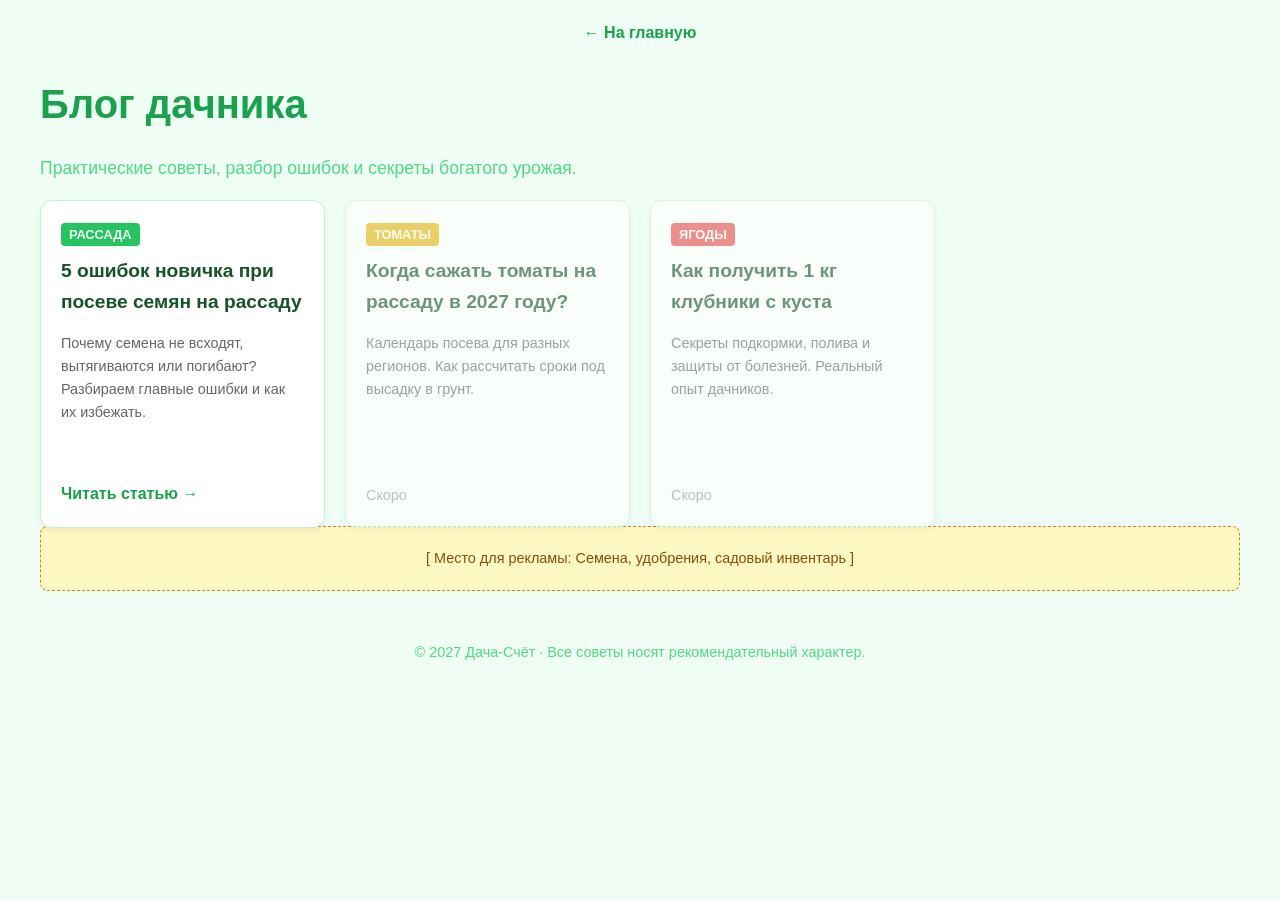
==== blog/index.html @ e96f3281 "Create index.html" ====
<!DOCTYPE html>
<html lang="ru">
<head>
    <meta charset="UTF-8">
    <meta name="viewport" content="width=device-width, initial-scale=1.0">
    <title>Блог дачника — советы, лайфхаки, ошибки — Дача-Счёт</title>
    <meta name="description" content="Полезные статьи для садоводов и огородников. Как избежать ошибок при посеве, когда сажать рассаду, секреты богатого урожая.">
    <link rel="icon" type="image/svg+xml" href="../favicon.svg">
    <link rel="stylesheet" href="../styles.css">
</head>
<body>

<div class="container">
    <header style="margin-bottom: 20px;">
        <a href="../index.html" style="color: var(--color-accent); text-decoration: none; font-weight: bold;">← На главную</a>
    </header>

    <h1> Блог дачника</h1>
    <p class="subtitle">Практические советы, разбор ошибок и секреты богатого урожая.</p>

    <div class="grid-container" id="articlesGrid">
        
        <!-- Статья 1: Ошибки при посеве -->
        <article class="card" style="display:flex; flex-direction:column; justify-content:space-between;">
            <div>
                <span style="background:#22c55e; color:white; padding:4px 8px; border-radius:4px; font-size:0.8rem; font-weight:bold;">РАССАДА</span>
                <h3 class="card-title" style="margin-top:10px;">5 ошибок новичка при посеве семян на рассаду</h3>
                <p class="card-desc">Почему семена не всходят, вытягиваются или погибают? Разбираем главные ошибки и как их избежать.</p>
            </div>
            <a href="seeds-mistakes.html" style="color:var(--color-accent); font-weight:bold; text-decoration:none;">Читать статью →</a>
        </article>

        <!-- Статья 2: Когда сажать томаты -->
        <article class="card" style="display:flex; flex-direction:column; justify-content:space-between; opacity: 0.6;">
            <div>
                <span style="background:#eab308; color:white; padding:4px 8px; border-radius:4px; font-size:0.8rem; font-weight:bold;">ТОМАТЫ</span>
                <h3 class="card-title" style="margin-top:10px;">Когда сажать томаты на рассаду в 2027 году?</h3>
                <p class="card-desc">Календарь посева для разных регионов. Как рассчитать сроки под высадку в грунт.</p>
            </div>
            <span style="color:#999; font-size:0.9rem;">Скоро</span>
        </article>

        <!-- Статья 3: Секреты клубники -->
        <article class="card" style="display:flex; flex-direction:column; justify-content:space-between; opacity: 0.6;">
            <div>
                <span style="background:#ef4444; color:white; padding:4px 8px; border-radius:4px; font-size:0.8rem; font-weight:bold;">ЯГОДЫ</span>
                <h3 class="card-title" style="margin-top:10px;">Как получить 1 кг клубники с куста</h3>
                <p class="card-desc">Секреты подкормки, полива и защиты от болезней. Реальный опыт дачников.</p>
            </div>
            <span style="color:#999; font-size:0.9rem;">Скоро</span>
        </article>

    </div>

    <div class="ad-banner">[ Место для рекламы: Семена, удобрения, садовый инвентарь ]</div>

    <footer style="text-align: center; margin-top: 50px; color: var(--color-text-muted); font-size: 0.9rem;">
        © 2027 Дача-Счёт · Все советы носят рекомендательный характер.
    </footer>
</div>

</body>
</html>
---- styles.css ----
:root {
    --color-bg: #f0fdf4; /* Светло-зеленый фон */
    --color-card-bg: #ffffff;
    --color-text-main: #14532d; /* Темно-зеленый текст */
    --color-text-muted: #4ade80;
    --color-accent: #16a34a; /* Основной зеленый */
    --color-accent-hover: #15803d;
    --color-border: #bbf7d0;
    --color-ad-bg: #fef9c3; /* Желтоватый для рекламы */
}

body {
    font-family: 'Segoe UI', Tahoma, Geneva, Verdana, sans-serif;
    background-color: var(--color-bg);
    color: var(--color-text-main);
    margin: 0;
    padding: 20px;
    line-height: 1.6;
}

.container {
    max-width: 1200px;
    margin: 0 auto;
}

header {
    text-align: center;
    margin-bottom: 40px;
}

h1 {
    color: var(--color-accent);
    font-size: 2.5rem;
    margin-bottom: 10px;
}

.subtitle {
    color: var(--color-text-muted);
    font-size: 1.1rem;
}

/* Сетка карточек */
.grid-container {
    display: grid;
    grid-template-columns: repeat(auto-fill, minmax(280px, 1fr));
    gap: 20px;
    margin-bottom: 40px;
}

.card {
    background: var(--color-card-bg);
    border: 1px solid var(--color-border);
    border-radius: 12px;
    padding: 20px;
    box-shadow: 0 4px 6px rgba(0,0,0,0.05);
    transition: transform 0.2s, box-shadow 0.2s;
    display: flex;
    flex-direction: column;
    justify-content: space-between;
    height: 100%;
}

.card:hover {
    transform: translateY(-5px);
    box-shadow: 0 10px 15px rgba(22, 163, 74, 0.15);
    border-color: var(--color-accent);
}

.card-title {
    font-size: 1.2rem;
    font-weight: bold;
    margin-bottom: 10px;
    color: var(--color-text-main);
}

.card-desc {
    font-size: 0.9rem;
    color: #666;
    margin-bottom: 15px;
    flex-grow: 1;
}

.btn-link {
    display: inline-block;
    background: var(--color-accent);
    color: white;
    padding: 8px 16px;
    border-radius: 6px;
    text-decoration: none;
    font-weight: bold;
    text-align: center;
    transition: background 0.2s;
}

.btn-link:hover {
    background: var(--color-accent-hover);
}

/* Фильтры */
.filters {
    display: flex;
    gap: 10px;
    justify-content: center;
    flex-wrap: wrap;
    margin-bottom: 30px;
}

.filter-btn {
    padding: 8px 16px;
    border: 1px solid var(--color-border);
    background: white;
    color: var(--color-text-muted);
    border-radius: 20px;
    cursor: pointer;
    font-weight: bold;
    transition: all 0.2s;
}

.filter-btn.active, .filter-btn:hover {
    background: var(--color-accent);
    color: white;
    border-color: var(--color-accent);
}

/* Блок рекламы */
.ad-banner {
    background: var(--color-ad-bg);
    border: 1px dashed #ca8a04;
    padding: 20px;
    text-align: center;
    margin: 30px 0;
    border-radius: 8px;
    color: #854d0e;
    font-size: 0.9rem;
}

/* Анимация появления */
@keyframes fadeIn {
    from { opacity: 0; transform: translateY(10px); }
    to { opacity: 1; transform: translateY(0); }
}

.fade-in {
    animation: fadeIn 0.4s ease-out forwards;
}
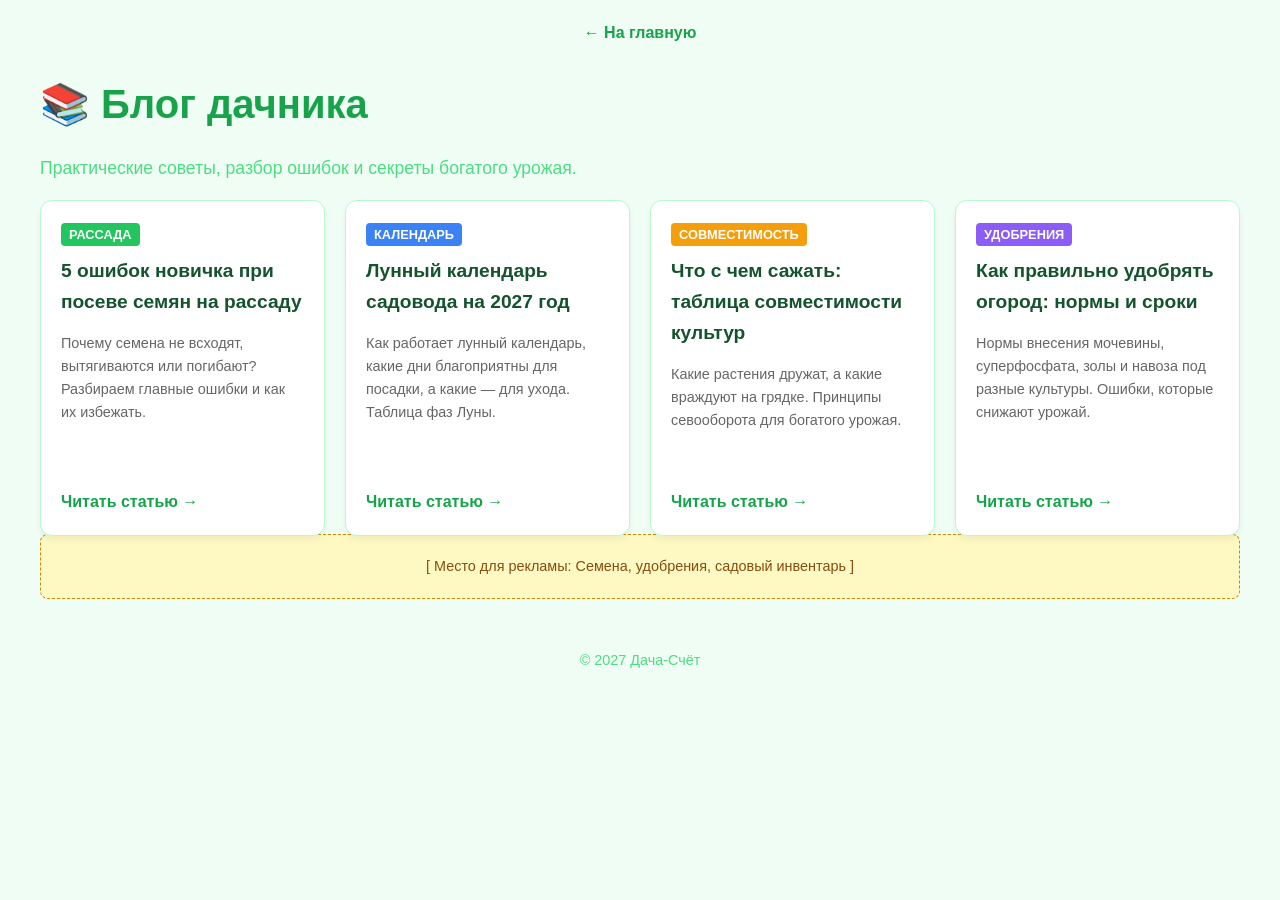
==== commit 51033bc0: "Update index.html" ====
--- a/blog/index.html
+++ b/blog/index.html
@@ -9,18 +9,15 @@
     <link rel="stylesheet" href="../styles.css">
 </head>
 <body>
-
 <div class="container">
     <header style="margin-bottom: 20px;">
         <a href="../index.html" style="color: var(--color-accent); text-decoration: none; font-weight: bold;">← На главную</a>
     </header>
-
-    <h1> Блог дачника</h1>
+    <h1>📚 Блог дачника</h1>
     <p class="subtitle">Практические советы, разбор ошибок и секреты богатого урожая.</p>
 
     <div class="grid-container" id="articlesGrid">
         
-        <!-- Статья 1: Ошибки при посеве -->
         <article class="card" style="display:flex; flex-direction:column; justify-content:space-between;">
             <div>
                 <span style="background:#22c55e; color:white; padding:4px 8px; border-radius:4px; font-size:0.8rem; font-weight:bold;">РАССАДА</span>
@@ -30,34 +27,38 @@
             <a href="seeds-mistakes.html" style="color:var(--color-accent); font-weight:bold; text-decoration:none;">Читать статью →</a>
         </article>
 
-        <!-- Статья 2: Когда сажать томаты -->
-        <article class="card" style="display:flex; flex-direction:column; justify-content:space-between; opacity: 0.6;">
+        <article class="card" style="display:flex; flex-direction:column; justify-content:space-between;">
             <div>
-                <span style="background:#eab308; color:white; padding:4px 8px; border-radius:4px; font-size:0.8rem; font-weight:bold;">ТОМАТЫ</span>
-                <h3 class="card-title" style="margin-top:10px;">Когда сажать томаты на рассаду в 2027 году?</h3>
-                <p class="card-desc">Календарь посева для разных регионов. Как рассчитать сроки под высадку в грунт.</p>
+                <span style="background:#3b82f6; color:white; padding:4px 8px; border-radius:4px; font-size:0.8rem; font-weight:bold;">КАЛЕНДАРЬ</span>
+                <h3 class="card-title" style="margin-top:10px;">Лунный календарь садовода на 2027 год</h3>
+                <p class="card-desc">Как работает лунный календарь, какие дни благоприятны для посадки, а какие — для ухода. Таблица фаз Луны.</p>
             </div>
-            <span style="color:#999; font-size:0.9rem;">Скоро</span>
+            <a href="lunar-calendar-guide.html" style="color:var(--color-accent); font-weight:bold; text-decoration:none;">Читать статью →</a>
         </article>
 
-        <!-- Статья 3: Секреты клубники -->
-        <article class="card" style="display:flex; flex-direction:column; justify-content:space-between; opacity: 0.6;">
+        <article class="card" style="display:flex; flex-direction:column; justify-content:space-between;">
             <div>
-                <span style="background:#ef4444; color:white; padding:4px 8px; border-radius:4px; font-size:0.8rem; font-weight:bold;">ЯГОДЫ</span>
-                <h3 class="card-title" style="margin-top:10px;">Как получить 1 кг клубники с куста</h3>
-                <p class="card-desc">Секреты подкормки, полива и защиты от болезней. Реальный опыт дачников.</p>
+                <span style="background:#f59e0b; color:white; padding:4px 8px; border-radius:4px; font-size:0.8rem; font-weight:bold;">СОВМЕСТИМОСТЬ</span>
+                <h3 class="card-title" style="margin-top:10px;">Что с чем сажать: таблица совместимости культур</h3>
+                <p class="card-desc">Какие растения дружат, а какие враждуют на грядке. Принципы севооборота для богатого урожая.</p>
             </div>
-            <span style="color:#999; font-size:0.9rem;">Скоро</span>
+            <a href="compatibility-guide.html" style="color:var(--color-accent); font-weight:bold; text-decoration:none;">Читать статью →</a>
+        </article>
+
+        <article class="card" style="display:flex; flex-direction:column; justify-content:space-between;">
+            <div>
+                <span style="background:#8b5cf6; color:white; padding:4px 8px; border-radius:4px; font-size:0.8rem; font-weight:bold;">УДОБРЕНИЯ</span>
+                <h3 class="card-title" style="margin-top:10px;">Как правильно удобрять огород: нормы и сроки</h3>
+                <p class="card-desc">Нормы внесения мочевины, суперфосфата, золы и навоза под разные культуры. Ошибки, которые снижают урожай.</p>
+            </div>
+            <a href="fertilizer-guide.html" style="color:var(--color-accent); font-weight:bold; text-decoration:none;">Читать статью →</a>
         </article>
 
     </div>
 
     <div class="ad-banner">[ Место для рекламы: Семена, удобрения, садовый инвентарь ]</div>
 
-    <footer style="text-align: center; margin-top: 50px; color: var(--color-text-muted); font-size: 0.9rem;">
-        © 2027 Дача-Счёт · Все советы носят рекомендательный характер.
-    </footer>
+    <footer style="text-align: center; margin-top: 50px; color: var(--color-text-muted); font-size: 0.9rem;">© 2027 Дача-Счёт</footer>
 </div>
-
 </body>
 </html>
